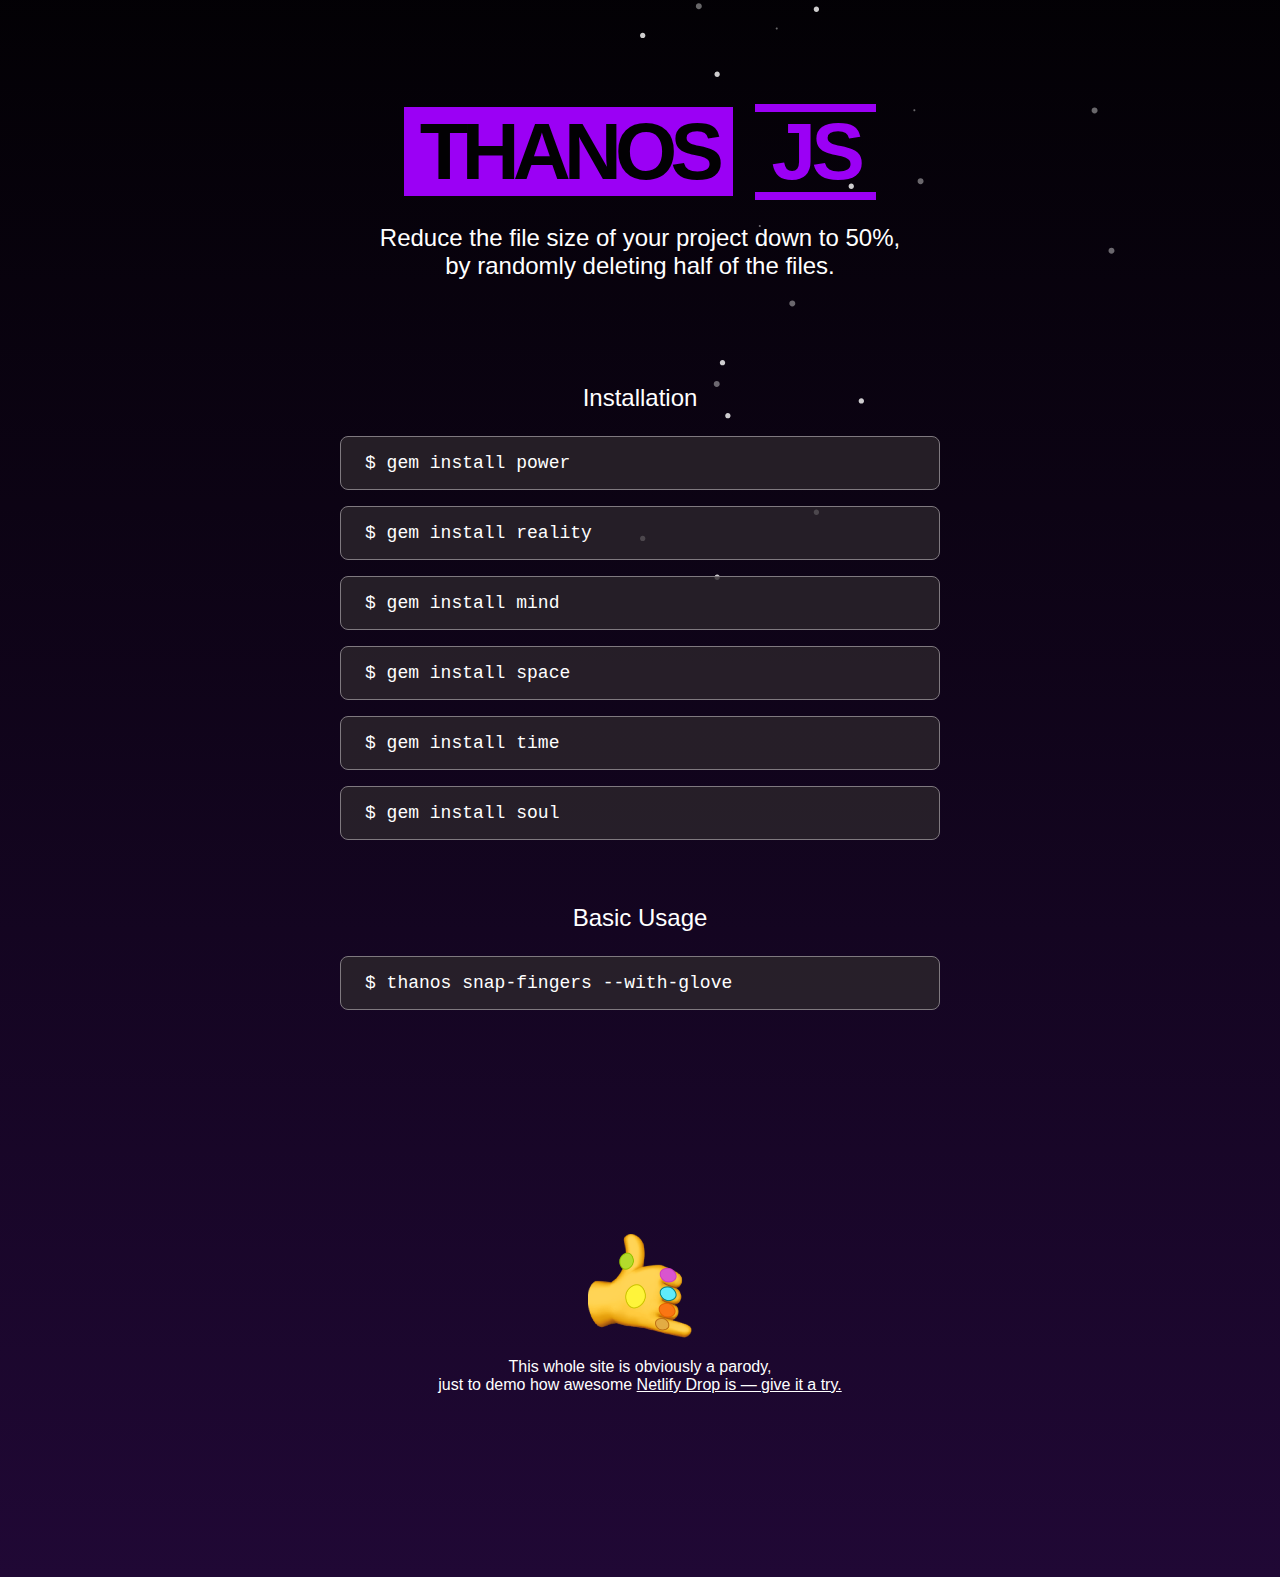
==== index.html @ ece22e98 "initial commit" ====
<!DOCTYPE html>
<html lang="en">
  <head>
    <meta charset="UTF-8" />
    <title>Thanos JS</title>
    <link href="styles.css" rel="stylesheet">
    <meta name="viewport" content="width=device-width, initial-scale=1.0">
    <meta name="description" content="A demo site to use with Netlify Drop">
    <meta name="keywords" content="Thanos, JavaScript, Paradoy, Netlify Drop">
    <meta name="author" content="Rafael Conde">

    <link rel="icon" type="image/png" sizes="32x32" href="favicon-32x32.png">
    <link rel="icon" type="image/png" sizes="16x16" href="favicon-16x16.png">
  </head>
  <body>
    <div class="titan-background">
      <span class="stars stars-L"></span>
      <span class="stars stars-M"></span>
      <span class="stars stars-S"></span>
    </div>
    <div class="marvellous-container">
      <div class="header">
        <h1><span class="title-marvel">Thanos</span> <span class="title-studios">JS</span></h1>
        <h2>
          Reduce the file size of your project down to 50%, <br />
          by randomly deleting half of the files.
        </h2>
      </div>
      <div class="installation-instructions">
        <h3>Installation</h3>
        <code>$ gem install power</code>
        <code>$ gem install reality</code>
        <code>$ gem install mind</code>
        <code>$ gem install space</code>
        <code>$ gem install time</code>
        <code>$ gem install soul</code>
      </div>
      <div class="usage-instructions">
        <h3>Basic Usage</h3>
        <code>$ thanos snap-fingers --with-glove</code>
      </div>
      <div class="footer">
        <img src="assets/glove.png" alt="thanos gauntlet but its like the classic emoji hands with an awful photoshop of stupid gems on it, because funny"/>
        <p>
          This whole site is obviously a parody, <br />
          just to demo how awesome <a target="_blank" href="https://app.netlify.com/drop">Netlify Drop is — give it a try.</a>
        </p>
      </div>
    </div>
  </body>
</html>
---- styles.css ----
@import url("https://rsms.me/inter/inter-ui.css");

body {
  position: relative;
  margin: 0;
  padding: 0;
  font-family: "Inter UI", sans-serif;
  text-align: center;
  color: white;
}

.titan-background {
  position: absolute;
  width: 100%;
  background-image: linear-gradient(-180deg, #000000 0%, #200835 100%);
  overflow: hidden;
  z-index: 1;
  /* Make the rubber band scroll not show empty white space */
  top: -10%;
  height: 120%;
  min-height: 120vh;
  margin-bottom: -20%;
}

.stars {
  position: absolute;
  top: 0;
  width: 300vw;
  height: 100vh;
  transform: translate(0%, 0%);
  background-size: contain;
  background-repeat: repeat;
  transform-origin: top left;
}

.stars-L {
  background-image: url("assets/stars-L.svg");
  background-size: 890px;
  height: 750px;
  animation: panning-stars 200s linear infinite alternate;
}

.stars-M {
  background-image: url("assets/stars-M.svg");
  height: 530px;
  animation: panning-stars 300s linear infinite alternate;
}

.stars-S {
  background-image: url("assets/stars-S.svg");
  height: 370px;
  animation: panning-stars 400s linear infinite alternate;
}

@keyframes panning-stars {
  from {
    transform: translate(-20%, 0%);
  }
  to {
    transform: translate(-80%, -40%);
  }
}

.marvellous-container {
  position: relative;
  z-index: 2;
  padding: 104px 0 24px 0;
  width: 95%;
  max-width: 600px;
  margin: auto;
}

h1 {
  display: block;
  font-size: 80px;
  margin: 0 0 24px 0;
}

@media (max-width: 500px) {
  h1 {
    font-size: 16vw;
  }
}

h2 {
  font-weight: 500;
  font-size: 24px;
}

h3 {
  font-weight: 300;
  font-size: 24px;
}

a {
  color: inherit;
  text-decoration: underline;
}

.title-marvel {
  font-weight: bolder;
  color: #020103;
  letter-spacing: -6.7px;
  text-transform: uppercase;
  padding: 0 16px;
  background: #9b00f5;
}

.title-studios {
  position: relative;
  display: inline-block;
  font-weight: bold;
  color: #9b00f5;
  letter-spacing: -4.5px;
  text-transform: uppercase;
  padding: 0 16px;
  border-color: #9b00f5;
  border-top: 8px solid;
  border-bottom: 8px solid;
  line-height: 1;
}

code {
  display: block;
  box-sizing: border-box;
  text-align: left;
  font-size: 18px;
  width: 100%;
  padding: 16px 24px;
  background: rgba(44, 37, 44, 0.8);
  border: 1px solid #7f797f;
  border-radius: 8px;
  margin-bottom: 16px;
}

.header {
  margin-bottom: 104px;
}

.installation-instructions,
.usage-instructions {
  margin-top: 64px;
}

.footer {
  margin-top: 224px;
}

.footer img {
  height: 104px;
  width: auto;
}
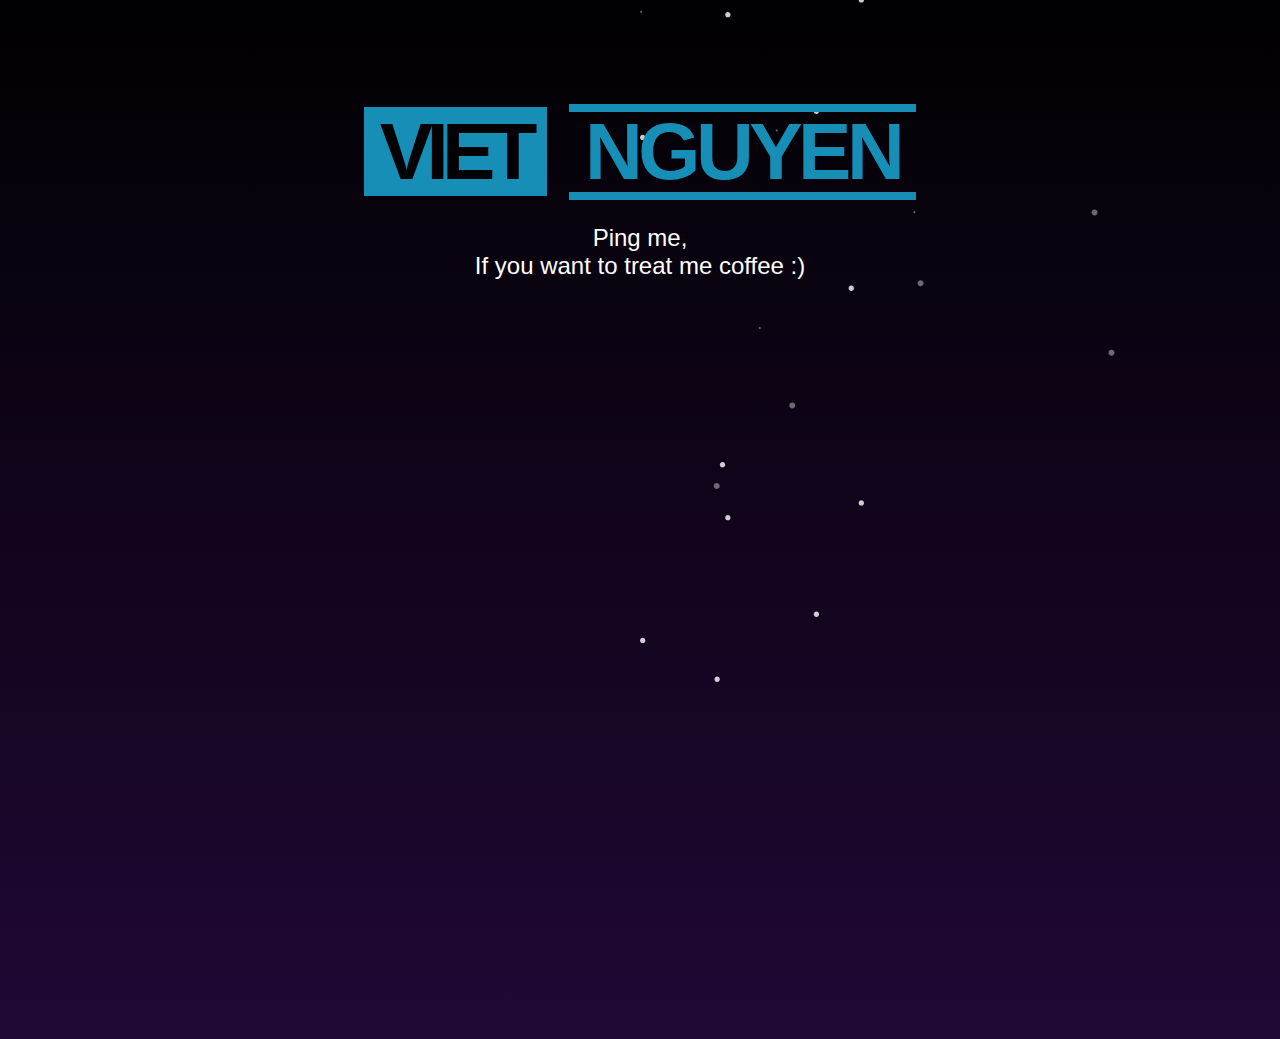
==== commit e98e9c2c: "Adjust landing page content & css" ====
--- a/index.html
+++ b/index.html
@@ -20,31 +20,11 @@
     </div>
     <div class="marvellous-container">
       <div class="header">
-        <h1><span class="title-marvel">Thanos</span> <span class="title-studios">JS</span></h1>
+        <h1><span class="title-marvel">Viet</span> <span class="title-studios">Nguyen</span></h1>
         <h2>
-          Reduce the file size of your project down to 50%, <br />
-          by randomly deleting half of the files.
+          Ping me, <br />
+          If you want to treat me coffee :)
         </h2>
-      </div>
-      <div class="installation-instructions">
-        <h3>Installation</h3>
-        <code>$ gem install power</code>
-        <code>$ gem install reality</code>
-        <code>$ gem install mind</code>
-        <code>$ gem install space</code>
-        <code>$ gem install time</code>
-        <code>$ gem install soul</code>
-      </div>
-      <div class="usage-instructions">
-        <h3>Basic Usage</h3>
-        <code>$ thanos snap-fingers --with-glove</code>
-      </div>
-      <div class="footer">
-        <img src="assets/glove.png" alt="thanos gauntlet but its like the classic emoji hands with an awful photoshop of stupid gems on it, because funny"/>
-        <p>
-          This whole site is obviously a parody, <br />
-          just to demo how awesome <a target="_blank" href="https://app.netlify.com/drop">Netlify Drop is — give it a try.</a>
-        </p>
       </div>
     </div>
   </body>
--- a/styles.css
+++ b/styles.css
@@ -103,18 +103,18 @@
   letter-spacing: -6.7px;
   text-transform: uppercase;
   padding: 0 16px;
-  background: #9b00f5;
+  background: #168eb6;
 }
 
 .title-studios {
   position: relative;
   display: inline-block;
   font-weight: bold;
-  color: #9b00f5;
+  color: #168eb6;
   letter-spacing: -4.5px;
   text-transform: uppercase;
   padding: 0 16px;
-  border-color: #9b00f5;
+  border-color: #168eb6;
   border-top: 8px solid;
   border-bottom: 8px solid;
   line-height: 1;
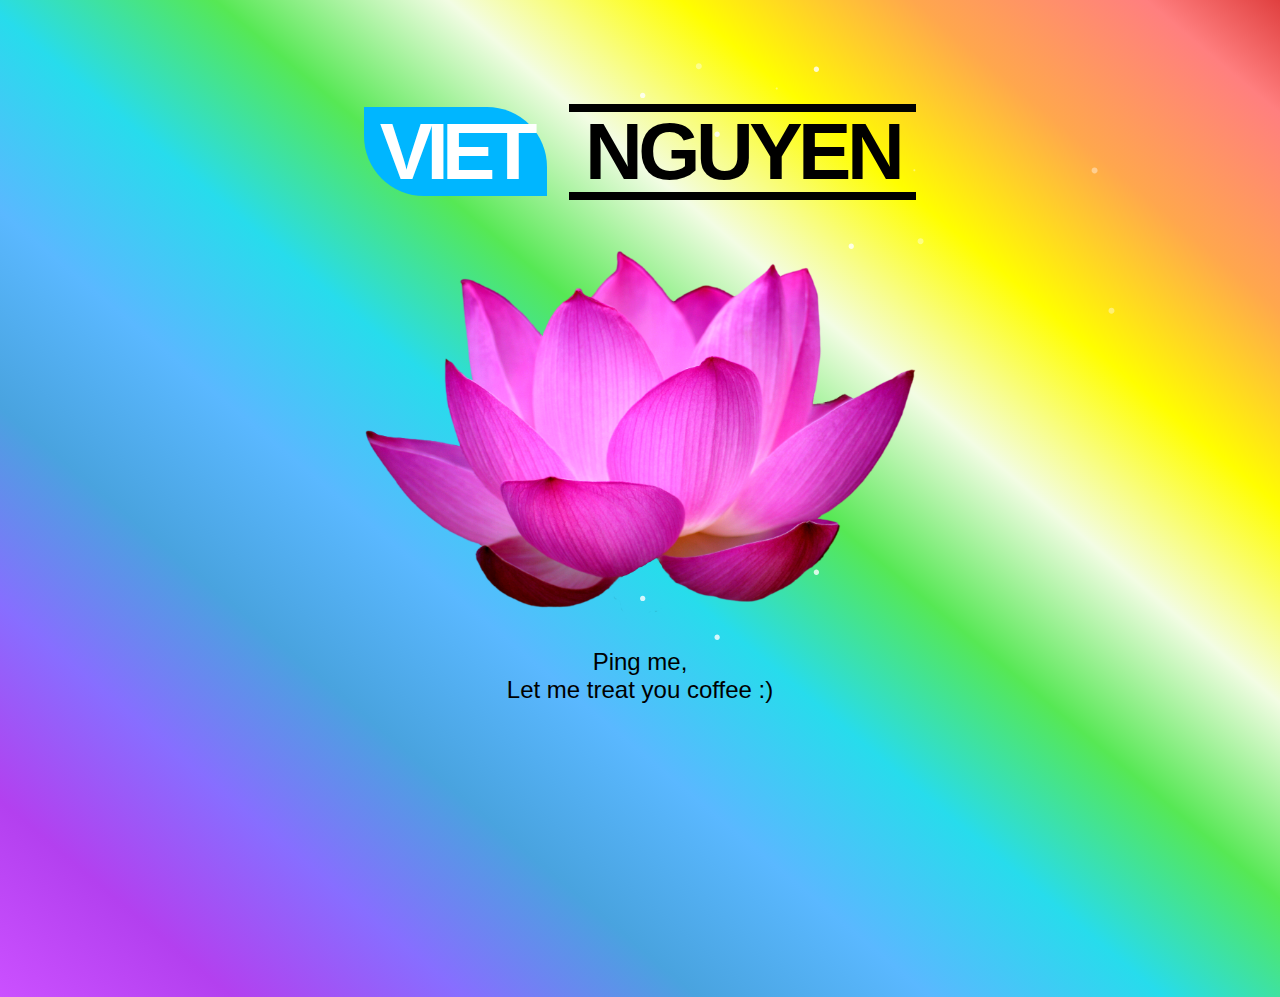
==== commit 27f0774e: "Style lotus" ====
--- a/index.html
+++ b/index.html
@@ -2,7 +2,7 @@
 <html lang="en">
   <head>
     <meta charset="UTF-8" />
-    <title>Thanos JS</title>
+    <title>Viet Nguyen</title>
     <link href="styles.css" rel="stylesheet">
     <meta name="viewport" content="width=device-width, initial-scale=1.0">
     <meta name="description" content="A demo site to use with Netlify Drop">
@@ -21,9 +21,12 @@
     <div class="marvellous-container">
       <div class="header">
         <h1><span class="title-marvel">Viet</span> <span class="title-studios">Nguyen</span></h1>
+        <div class="lotus">
+          <img src="assets/lotus.png"/>
+        </div>
         <h2>
           Ping me, <br />
-          If you want to treat me coffee :)
+          Let me treat you coffee :)
         </h2>
       </div>
     </div>
--- a/styles.css
+++ b/styles.css
@@ -6,16 +6,15 @@
   padding: 0;
   font-family: "Inter UI", sans-serif;
   text-align: center;
-  color: white;
+  color: #000000;
 }
 
 .titan-background {
   position: absolute;
   width: 100%;
-  background-image: linear-gradient(-180deg, #000000 0%, #200835 100%);
+  background-image: linear-gradient(to right top, #cb50ff, #b340ef, #876eff, #49a3df, #5ab8ff, #27dcec, #56e854, #9be8231f, #fffe00, #ffa74d, #ff7f7f, #c91111);
   overflow: hidden;
   z-index: 1;
-  /* Make the rubber band scroll not show empty white space */
   top: -10%;
   height: 120%;
   min-height: 120vh;
@@ -62,12 +61,12 @@
 }
 
 .marvellous-container {
-  position: relative;
-  z-index: 2;
-  padding: 104px 0 24px 0;
-  width: 95%;
-  max-width: 600px;
-  margin: auto;
+    position: relative;
+    z-index: 2;
+    padding: 104px 0 24px 0;
+    width: 95%;
+    max-width: 600px;
+    margin: auto;
 }
 
 h1 {
@@ -99,22 +98,23 @@
 
 .title-marvel {
   font-weight: bolder;
-  color: #020103;
+  color: #ffffff;
   letter-spacing: -6.7px;
   text-transform: uppercase;
   padding: 0 16px;
-  background: #168eb6;
+  background: #00b6ff;
+  border-radius: 0 60px;
 }
 
 .title-studios {
   position: relative;
   display: inline-block;
   font-weight: bold;
-  color: #168eb6;
+  color: #000000;
   letter-spacing: -4.5px;
   text-transform: uppercase;
   padding: 0 16px;
-  border-color: #168eb6;
+  border-color: #1f1b86;
   border-top: 8px solid;
   border-bottom: 8px solid;
   line-height: 1;
@@ -150,3 +150,7 @@
   height: 104px;
   width: auto;
 }
+
+.lotus img {
+  max-height:100%; max-width:100%;
+}
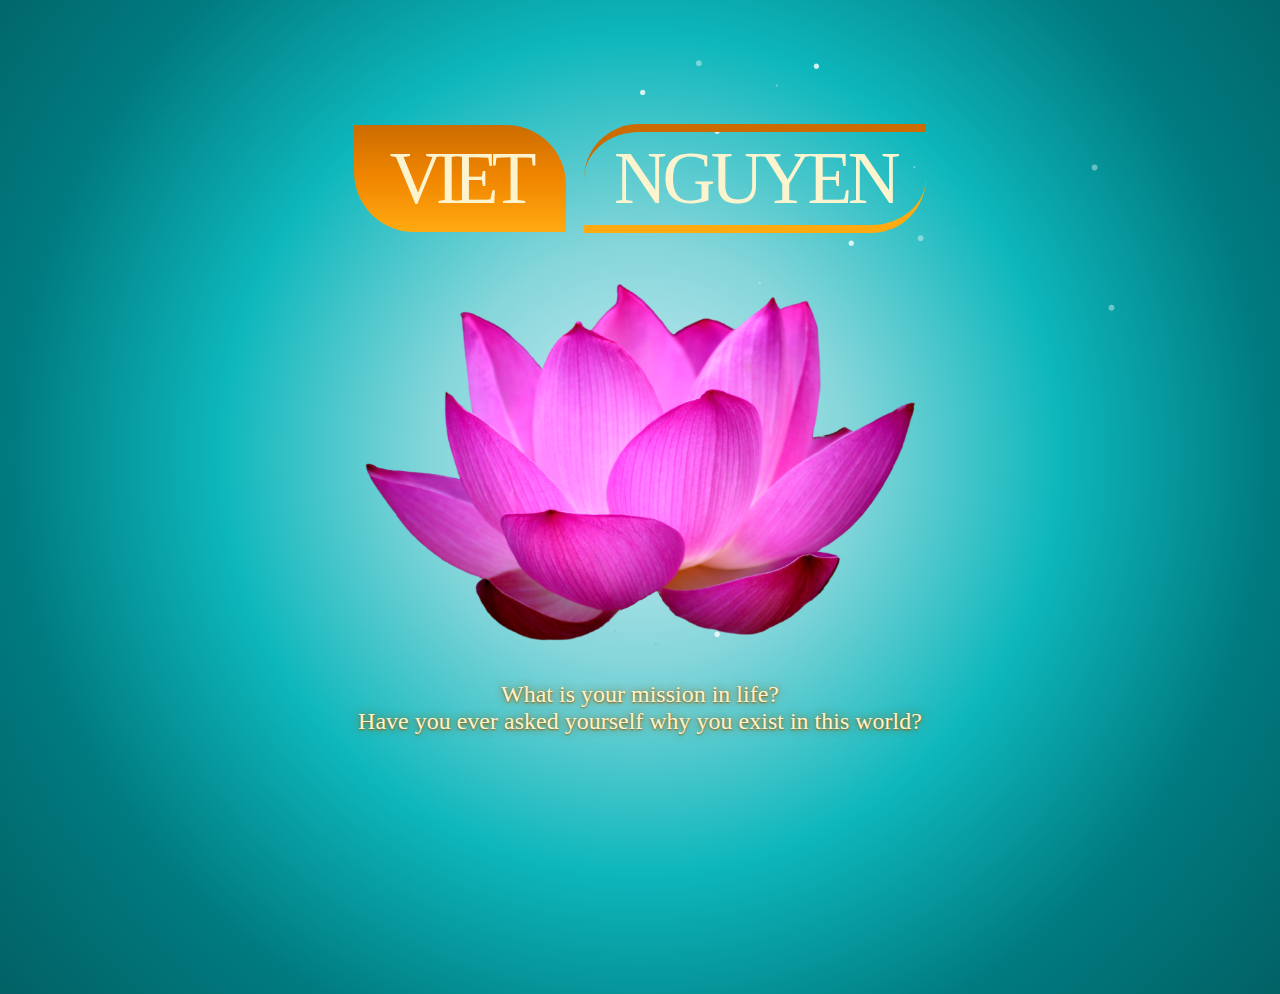
==== commit b144887b: "Update page" ====
--- a/index.html
+++ b/index.html
@@ -2,15 +2,15 @@
 <html lang="en">
   <head>
     <meta charset="UTF-8" />
-    <title>Viet Nguyen</title>
+    <title>Truthfulness - Compassion - Forbearance</title>
     <link href="styles.css" rel="stylesheet">
     <meta name="viewport" content="width=device-width, initial-scale=1.0">
-    <meta name="description" content="A demo site to use with Netlify Drop">
-    <meta name="keywords" content="Thanos, JavaScript, Paradoy, Netlify Drop">
-    <meta name="author" content="Rafael Conde">
+    <meta name="description" content="Let me know if you really want to know your destiny">
+    <meta name="keywords" content="Truthfulness,Compassion,Forbearance">
+    <meta name="author" content="Viet Nguyen">
 
-    <link rel="icon" type="image/png" sizes="32x32" href="favicon-32x32.png">
-    <link rel="icon" type="image/png" sizes="16x16" href="favicon-16x16.png">
+    <link rel="shortcut icon" href="assets/favicon.avif" type="image/png">
+    <link rel="apple-touch-icon" href="assets/favicon-lg.avif" type="image/png">
   </head>
   <body>
     <div class="titan-background">
@@ -18,15 +18,15 @@
       <span class="stars stars-M"></span>
       <span class="stars stars-S"></span>
     </div>
-    <div class="marvellous-container">
+    <div class="lotus-container">
       <div class="header">
-        <h1><span class="title-marvel">Viet</span> <span class="title-studios">Nguyen</span></h1>
-        <div class="lotus">
+        <h1><span class="first-title">Viet</span> <span class="second-title">Nguyen</span></h1>
+        <div class="image">
           <img src="assets/lotus.png"/>
         </div>
         <h2>
-          Ping me, <br />
-          Let me treat you coffee :)
+          What is your mission in life? <br />
+          Have you ever asked yourself why you exist in this world?
         </h2>
       </div>
     </div>
--- a/styles.css
+++ b/styles.css
@@ -12,7 +12,7 @@
 .titan-background {
   position: absolute;
   width: 100%;
-  background-image: linear-gradient(to right top, #cb50ff, #b340ef, #876eff, #49a3df, #5ab8ff, #27dcec, #56e854, #9be8231f, #fffe00, #ffa74d, #ff7f7f, #c91111);
+  background-image: radial-gradient(circle, #CFEDF5, #85D6DA, #0DB7BC, #007B80, #026165);
   overflow: hidden;
   z-index: 1;
   top: -10%;
@@ -60,19 +60,24 @@
   }
 }
 
-.marvellous-container {
-    position: relative;
-    z-index: 2;
-    padding: 104px 0 24px 0;
-    width: 95%;
-    max-width: 600px;
-    margin: auto;
+.lotus-container {
+  position: relative;
+  z-index: 2;
+  padding: 104px 0 24px 0;
+  width: 95%;
+  max-width: 600px;
+  margin: auto;
 }
 
 h1 {
   display: block;
   font-size: 80px;
   margin: 0 0 24px 0;
+  font-family: "EB Garamond", serif;
+  font-size: 73.2279px;
+  font-weight: 500;
+  color: rgb(252, 244, 207);
+  word-spacing: 0px;
 }
 
 @media (max-width: 500px) {
@@ -82,8 +87,11 @@
 }
 
 h2 {
+  font-family: "EB Garamond", serif;
   font-weight: 500;
   font-size: 24px;
+  color: rgb(252, 244, 207);
+  text-shadow: 0 0 8px rgba(148, 92, 0, 0.9), 0 1px 2px rgba(148, 92, 0, 0.9);
 }
 
 h3 {
@@ -96,28 +104,25 @@
   text-decoration: underline;
 }
 
-.title-marvel {
-  font-weight: bolder;
-  color: #ffffff;
+.first-title {
   letter-spacing: -6.7px;
   text-transform: uppercase;
-  padding: 0 16px;
-  background: #00b6ff;
+  padding: 13px 36px;
+  background: linear-gradient(to bottom,#CC6C00,#F18600, #FFAA11);
   border-radius: 0 60px;
 }
 
-.title-studios {
+.second-title {
   position: relative;
   display: inline-block;
-  font-weight: bold;
-  color: #000000;
   letter-spacing: -4.5px;
   text-transform: uppercase;
-  padding: 0 16px;
-  border-color: #1f1b86;
-  border-top: 8px solid;
-  border-bottom: 8px solid;
+  padding: 10px 30px;
+  border-top: 8px solid #CC6C00;
+  border-bottom: 8px solid #FFAA11;
   line-height: 1;
+  border-radius: 55px 0px 55px;
+  margin-top: 20px;
 }
 
 code {
@@ -151,6 +156,7 @@
   width: auto;
 }
 
-.lotus img {
+.image img {
   max-height:100%; max-width:100%;
 }
+
